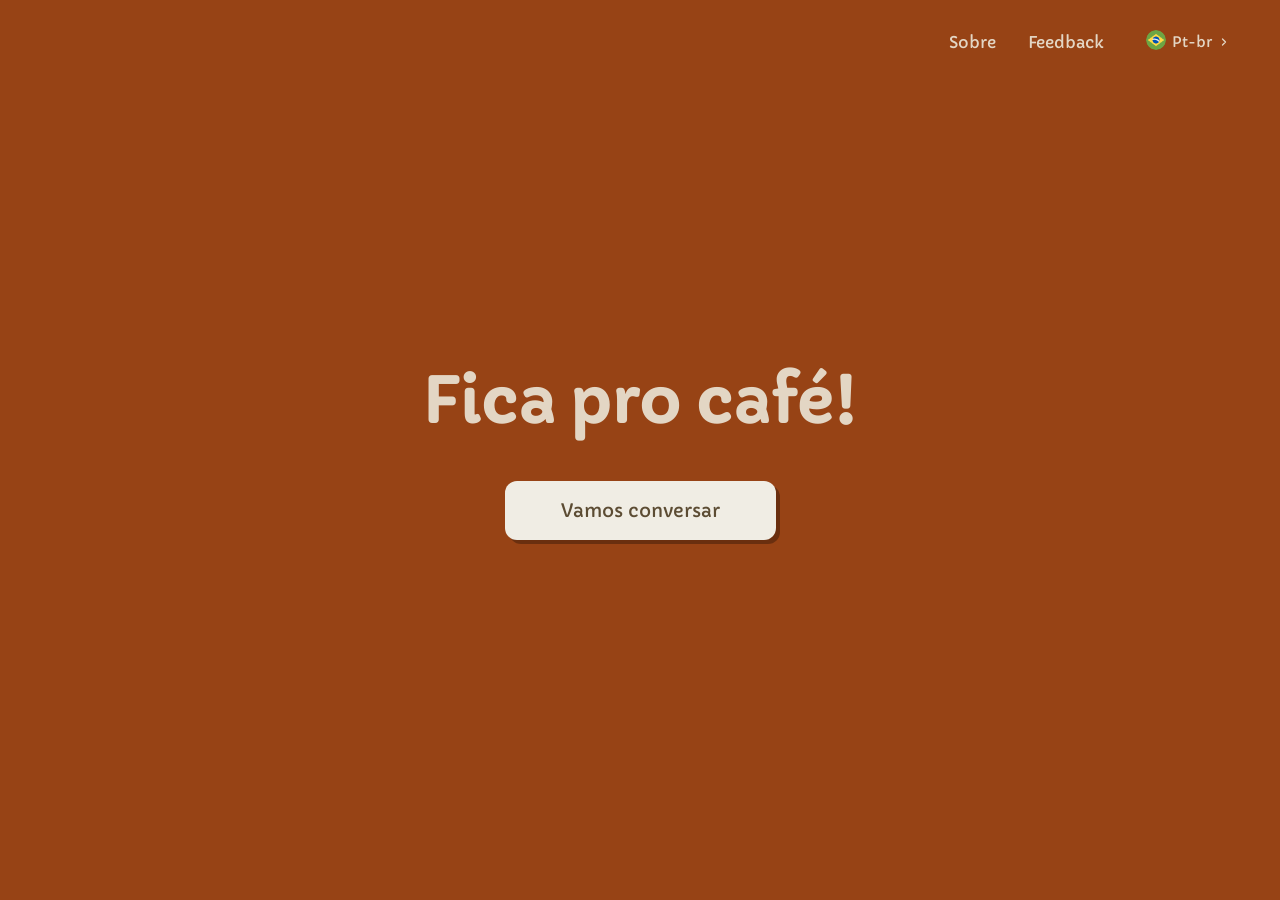
==== index.html @ 7f52794d "v1.0.0 - lançamento inicial" ====
<!doctype html>
<html lang="pt-BR">
<head>
  <meta charset="utf-8"/>
  <meta name="viewport" content="width=device-width, initial-scale=1"/>
  <meta name="theme-color" content="#974315"/>
  <title>Fica pro café!</title>

  <link rel="manifest" href="./manifest.webmanifest"/>
  <link rel="icon" href="./assets/icons/favicon.svg?v=2" type="image/svg+xml"/>
  <link rel="shortcut icon" href="./assets/icons/favicon.svg?v=2" type="image/svg+xml"/>
  <link rel="apple-touch-icon" href="./assets/icons/icon-192.png"/>
  <meta name="apple-mobile-web-app-capable" content="yes"/>
  <meta name="apple-mobile-web-app-status-bar-style" content="default"/>
  <meta name="apple-mobile-web-app-title" content="Fica pro Café"/>

  <link rel="stylesheet" href="./styles/01-base.css"/>
  <link rel="stylesheet" href="./styles/02-layout.css"/>
  <link rel="stylesheet" href="./styles/03-components.css"/>
  <link rel="stylesheet" href="./styles/04-mobile.css"/>
  <script src="./js/boot.js"></script>
</head>
<body>
  <div id="landing" class="landing">
    <nav class="landing-nav">
      <a href="./about.html" data-i18n="about">Sobre</a>
      <a id="landingFeedback" href="#" target="_blank" rel="noopener">Feedback</a>
      <div class="language-picker js-language-picker" data-trigger-class="li4-btn li4-btn--subtle" data-context="landing">
        <form class="language-picker__form"><label for="langSelectLanding">Idioma</label><select id="langSelectLanding" name="langSelectLanding"><option lang="pt" value="pt" selected>Pt-br</option><option lang="en" value="en">Eng</option><!-- <option lang="jp" value="jp">Jpn</option> --></select></form>
      </div>
    </nav>
    <h1 class="landing-title">Fica pro café!</h1>
    <button id="startBtn" class="landing-cta" data-i18n="startBtn">Vamos conversar</button>
    <nav class="landing-footer-nav mobile-only">
      <a id="landingFeedbackMobile" href="#" target="_blank" rel="noopener" data-i18n="feedback">Feedback</a>
      <a href="./about.html" data-i18n="about">Sobre</a>
    </nav>
  </div>

  <header class="app-header">
    <div class="header-left">
      <button id="sairBtn" class="sair-btn desktop-only"><svg xmlns="http://www.w3.org/2000/svg" viewBox="0 0 24 24" fill="none" stroke="currentColor" stroke-width="2.5" stroke-linecap="round" stroke-linejoin="round"><path d="M19 12H5"/><polyline points="12 19 5 12 12 5"/></svg><span data-i18n="sair">Sair</span></button>
      <button id="configBtnMobile" class="config-btn-mobile mobile-only" aria-label="Configurações" type="button"><svg xmlns="http://www.w3.org/2000/svg" viewBox="0 0 24 24" fill="none" stroke="currentColor" stroke-width="2" stroke-linecap="round" stroke-linejoin="round"><circle cx="12" cy="12" r="3"/><path d="M19.4 15a1.65 1.65 0 0 0 .33 1.82l.06.06a2 2 0 0 1 0 2.83 2 2 0 0 1-2.83 0l-.06-.06a1.65 1.65 0 0 0-1.82-.33 1.65 1.65 0 0 0-1 1.51V21a2 2 0 0 1-2 2 2 2 0 0 1-2-2v-.09A1.65 1.65 0 0 0 9 19.4a1.65 1.65 0 0 0-1.82.33l-.06.06a2 2 0 0 1-2.83 0 2 2 0 0 1 0-2.83l.06-.06a1.65 1.65 0 0 0 .33-1.82 1.65 1.65 0 0 0-1.51-1H3a2 2 0 0 1-2-2 2 2 0 0 1 2-2h.09A1.65 1.65 0 0 0 4.6 9a1.65 1.65 0 0 0-.33-1.82l-.06-.06a2 2 0 0 1 0-2.83 2 2 0 0 1 2.83 0l.06.06a1.65 1.65 0 0 0 1.82.33H9a1.65 1.65 0 0 0 1-1.51V3a2 2 0 0 1 2-2 2 2 0 0 1 2 2v.09a1.65 1.65 0 0 0 1 1.51 1.65 1.65 0 0 0 1.82-.33l.06-.06a2 2 0 0 1 2.83 0 2 2 0 0 1 0 2.83l-.06.06a1.65 1.65 0 0 0-.33 1.82V9a1.65 1.65 0 0 0 1.51 1H21a2 2 0 0 1 2 2 2 2 0 0 1-2 2h-.09a1.65 1.65 0 0 0-1.51 1z"/></svg></button>
    </div>
    <div class="header-right">
      <button id="configBtn" class="action-btn desktop-only"><span data-i18n="config">Configurações</span><svg class="navIcon" xmlns="http://www.w3.org/2000/svg" viewBox="0 0 24 24" fill="none" stroke="currentColor" stroke-width="2.5" stroke-linecap="round" stroke-linejoin="round"><polyline points="9 18 15 12 9 6"/></svg></button>
      <button id="aboutBtn" class="action-btn desktop-only"><span data-i18n="about">Sobre</span><svg class="navIcon" xmlns="http://www.w3.org/2000/svg" viewBox="0 0 24 24" fill="none" stroke="currentColor" stroke-width="2.5" stroke-linecap="round" stroke-linejoin="round"><polyline points="9 18 15 12 9 6"/></svg></button>
      <a id="feedbackLink" class="action-btn desktop-only" href="#" target="_blank" rel="noopener" data-i18n="feedback">Feedback</a>
      <div class="language-picker js-language-picker" data-trigger-class="li4-btn li4-btn--subtle">
        <form class="language-picker__form"><label for="langSelect">Idioma</label><select id="langSelect" name="langSelect"><option lang="pt" value="pt" selected>Pt-br</option><option lang="en" value="en">Eng</option><!-- <option lang="jp" value="jp">Jpn</option> --></select></form>
      </div>
    </div>
  </header>

  <main class="app-main">
    <div class="stage">
      <div id="catTriggerWrap" class="cat-trigger-wrap">
        <span class="cat-label" data-i18n="categoriaLabel">Categoria</span>
        <button id="catTrigger" class="cat-trigger">
          <span id="catName">Todas</span>
          <svg class="cat-chevron" xmlns="http://www.w3.org/2000/svg" viewBox="0 0 24 24" fill="none" stroke="currentColor" stroke-width="2.5" stroke-linecap="round" stroke-linejoin="round"><polyline points="9 18 15 12 9 6"/></svg>
        </button>
      </div>

      <article id="card" class="card" role="article" aria-live="polite">
        <button id="copyBtn" class="copy-btn desktop-only" title="Copiar pergunta">
          <svg class="copy-icon" xmlns="http://www.w3.org/2000/svg" viewBox="0 0 24 24" fill="none" stroke="currentColor" stroke-width="2" stroke-linecap="round" stroke-linejoin="round"><rect x="9" y="9" width="13" height="13" rx="2" ry="2"/><path d="M5 15H4a2 2 0 0 1-2-2V4a2 2 0 0 1 2-2h9a2 2 0 0 1 2 2v1"/></svg>
          <span class="copy-label" data-i18n="copied">Copiado!</span>
        </button>
        <button id="shareBtn" class="share-btn mobile-only" title="Compartilhar pergunta" type="button">
          <svg xmlns="http://www.w3.org/2000/svg" viewBox="0 0 24 24" fill="none" stroke="currentColor" stroke-width="2" stroke-linecap="round" stroke-linejoin="round"><line x1="22" y1="2" x2="11" y2="13"/><polygon points="22 2 15 22 11 13 2 9 22 2"/></svg>
        </button>
        <div class="card-number"><span id="questionPill" class="q-pill"></span></div>
        <div id="questionText" class="question">Bora lá?</div>
      </article>

      <div id="catOverlay" class="cat-overlay">
        <div id="catOverlayList" class="cat-overlay__list"></div>
      </div>

      <button id="nextBtn" class="next-btn">
        <span class="next-label mobile-only" data-i18n="nextLabel">Próximo</span>
        <svg xmlns="http://www.w3.org/2000/svg" viewBox="0 0 24 24" fill="none" stroke="currentColor" stroke-width="2.5" stroke-linecap="round" stroke-linejoin="round"><polyline points="9 18 15 12 9 6"/></svg>
      </button>
    </div>

    <p class="drag-hint mobile-only" data-i18n="dragTip">Arraste o cartão para o lado para ver outra pergunta</p>
    <div id="dragBubble" class="drag-bubble mobile-only" aria-hidden="true" data-i18n="dragTipFirst">Psiu! Arraste o cartão para trocar de pergunta 👉</div>
  </main>

  <footer class="app-footer"><p data-i18n="footer">Salve também como web app</p></footer>

  <aside id="configPanel" class="panel" aria-hidden="true">
    <header class="panel-header">
      <button id="backConfigPanel" class="panel-back-mobile mobile-only" type="button"><svg xmlns="http://www.w3.org/2000/svg" viewBox="0 0 24 24" fill="none" stroke="currentColor" stroke-width="2" stroke-linecap="round" stroke-linejoin="round"><polyline points="15 18 9 12 15 6"/></svg><span data-i18n="retornar">Retornar</span></button>
      <button id="closeConfigPanel" class="desktop-only" aria-label="Fechar"><svg xmlns="http://www.w3.org/2000/svg" viewBox="0 0 24 24" fill="none" stroke="currentColor" stroke-width="2.5" stroke-linecap="round" stroke-linejoin="round"><line x1="18" y1="6" x2="6" y2="18"/><line x1="6" y1="6" x2="18" y2="18"/></svg></button>
      <h2 class="desktop-only" data-i18n="config">Configurações</h2>
    </header>
    <details class="panel-section is-collapsible">
      <summary class="panel-section-header"><h3 data-i18n="theme">Tema</h3><span id="currentThemeName">Casinha</span><svg class="collapse-chevron" xmlns="http://www.w3.org/2000/svg" viewBox="0 0 24 24" fill="none" stroke="currentColor" stroke-width="2.5" stroke-linecap="round" stroke-linejoin="round"><polyline points="9 18 15 12 9 6"/></svg></summary>
      <div class="panel-section-body"><div id="themeList"></div></div>
    </details>
    <details class="panel-section is-collapsible">
      <summary class="panel-section-header"><h3 data-i18n="fontSize">Tamanho da fonte</h3><span id="currentFontSize">Médio</span><svg class="collapse-chevron" xmlns="http://www.w3.org/2000/svg" viewBox="0 0 24 24" fill="none" stroke="currentColor" stroke-width="2.5" stroke-linecap="round" stroke-linejoin="round"><polyline points="9 18 15 12 9 6"/></svg></summary>
      <div class="panel-section-body"><div id="fontSizeList"></div></div>
    </details>
    <details class="panel-section is-collapsible mobile-only">
      <summary class="panel-section-header"><h3 data-i18n="language">Idioma</h3><span id="currentLanguageName" class="current-language"><span class="language-picker__flag language-picker__flag--pt"></span>Pt-br</span><svg class="collapse-chevron" xmlns="http://www.w3.org/2000/svg" viewBox="0 0 24 24" fill="none" stroke="currentColor" stroke-width="2.5" stroke-linecap="round" stroke-linejoin="round"><polyline points="9 18 15 12 9 6"/></svg></summary>
      <div class="panel-section-body"><div id="languageList"></div></div>
    </details>
    <div class="panel-mobile-actions mobile-only">
      <button id="sairBtnMobile" class="panel-mobile-link"><span data-i18n="sair">Sair</span></button>
      <button id="aboutBtnMobile" class="panel-mobile-link"><span data-i18n="about">Sobre</span></button>
      <a id="feedbackLinkMobile" class="panel-mobile-link" href="#" target="_blank" rel="noopener" data-i18n="feedback">Feedback</a>
    </div>
  </aside>

  <aside id="aboutPanel" class="panel" aria-hidden="true">
    <header class="panel-header">
      <button id="backAboutPanel" class="panel-back-mobile mobile-only" type="button"><svg xmlns="http://www.w3.org/2000/svg" viewBox="0 0 24 24" fill="none" stroke="currentColor" stroke-width="2" stroke-linecap="round" stroke-linejoin="round"><polyline points="15 18 9 12 15 6"/></svg><span data-i18n="retornar">Retornar</span></button>
      <button id="closeAboutPanel" class="desktop-only" aria-label="Fechar"><svg xmlns="http://www.w3.org/2000/svg" viewBox="0 0 24 24" fill="none" stroke="currentColor" stroke-width="2.5" stroke-linecap="round" stroke-linejoin="round"><line x1="18" y1="6" x2="6" y2="18"/><line x1="6" y1="6" x2="18" y2="18"/></svg></button>
      <h2 class="desktop-only" data-i18n="about">Sobre</h2>
    </header>
    <div class="panel-section">
      <ul class="meta">
        <li><strong data-i18n="appName">Nome do app</strong><span>Fica pro Café</span></li>
        <li><strong data-i18n="version">Versão</strong><a href="./about.html#atualizacoes"><span id="appVersionLabel">v1.0.0</span> <svg xmlns="http://www.w3.org/2000/svg" viewBox="0 0 24 24" fill="none" stroke="currentColor" stroke-width="2" stroke-linecap="round" stroke-linejoin="round"><path d="M18 13v6a2 2 0 0 1-2 2H5a2 2 0 0 1-2-2V8a2 2 0 0 1 2-2h6"/><polyline points="15 3 21 3 21 9"/><line x1="10" y1="14" x2="21" y2="3"/></svg></a></li>
        <li><strong data-i18n="licence">Licença</strong><a href="./about.html#licenca">MIT <svg xmlns="http://www.w3.org/2000/svg" viewBox="0 0 24 24" fill="none" stroke="currentColor" stroke-width="2" stroke-linecap="round" stroke-linejoin="round"><path d="M18 13v6a2 2 0 0 1-2 2H5a2 2 0 0 1-2-2V8a2 2 0 0 1 2-2h6"/><polyline points="15 3 21 3 21 9"/><line x1="10" y1="14" x2="21" y2="3"/></svg></a></li>
        <li><strong data-i18n="more">Mais sobre</strong><a href="./about.html#sobre">Sobre <svg xmlns="http://www.w3.org/2000/svg" viewBox="0 0 24 24" fill="none" stroke="currentColor" stroke-width="2" stroke-linecap="round" stroke-linejoin="round"><path d="M18 13v6a2 2 0 0 1-2 2H5a2 2 0 0 1-2-2V8a2 2 0 0 1 2-2h6"/><polyline points="15 3 21 3 21 9"/><line x1="10" y1="14" x2="21" y2="3"/></svg></a></li>
        <li><strong data-i18n="credits">Créditos</strong><span>Daniela Miura Tamiya</span></li>
      </ul>
    </div>
    <div class="panel-mobile-actions mobile-only">
      <a id="feedbackLinkAboutMobile" class="panel-mobile-link" href="#" target="_blank" rel="noopener" data-i18n="feedback">Feedback</a>
    </div>
  </aside>

  <script type="module" src="./js/app.js"></script>
  
  <script src="./js/ui-mobile.js" defer></script>
</body>
</html>
---- styles/01-base.css ----
/**
 * 01-base.css — Fundação do CSS
 *
 * O que tem aqui:
 *   - Variáveis CSS (:root) com paleta de cores e tokens de design
 *   - Definições de tema que sobrescrevem variáveis
 *   - Reset básico e configurações de html/body
 *   - Estilo da scrollbar
 *
 * Pra adicionar um tema novo:
 *   1. Declare uma classe (ex: .theme-x) que redefine as variáveis semânticas.
 *   2. Adicione o tema em js/config.js (id, nameKey).
 *   3. Adicione a tradução do nome em js/i18n.js (theme_x).
 *   4. Adicione a cor da barra do navegador em THEME_BAR_COLORS no app.js.
 */

@import url('https://fonts.googleapis.com/css2?family=Capriola&display=swap');
@import url('https://fonts.googleapis.com/css2?family=Zen+Maru+Gothic:wght@300;400;500;700;900&display=swap');
@import url('https://fonts.googleapis.com/css2?family=M+PLUS+Rounded+1c:wght@100;300;400;500;700;800;900&display=swap');
@import url('https://fonts.googleapis.com/css2?family=Open+Sans:ital,wdth,wght@0,75..100,300..800;1,75..100,300..800&display=swap');

:root {
    /* === Tokens de design === */
    --radius: 12px;
    --card-shadow: 4px 4px 0px var(--shadow-color);
    --panel-shadow: -4px 0px 0px var(--shadow-color);
    --font-emphasis: "Capriola", "Zen Maru Gothic", sans-serif;
    --font-default: "Open Sans", "M PLUS Rounded 1c", sans-serif;
    --font-scale: 1;
    --transition-default: all 0.3s ease-in-out;
    --ease-smooth: cubic-bezier(0.22, 1, 0.36, 1);
    --ease-snappy: cubic-bezier(0.4, 0, 0.2, 1);
    --dur-fast: 180ms;
    --dur-med:  280ms;
    --dur-slow: 380ms;

    /* === Cores primitivas (paleta) === */
    --accent-1: #974315;
    --accent-2: #8D957E;
    --accent-3: #b45b2b;
    --neutral-dark-1: #788990;
    --neutral-dark-2: #5C4C33;
    --neutral-dark-transparent-15: rgba(92, 76, 51, 0.15);
    --neutral-dark-transparent-35: rgba(54, 81, 92, 0.35);
    --neutral-dark-transparent-60: rgba(92, 76, 51, 0.6);
    --neutral-light-1: #e3d6c4;
    --neutral-light-2: #F0EDE4;
    --neutral-light-transparent-15: rgba(248, 247, 245, 0.15);
    --neutral-light-transparent-30: rgba(240, 237, 228, 0.3);
    --neutral-light-transparent-50: rgba(240, 237, 228, 0.5);
    --neutral-light-transparent-85: rgba(248, 247, 245, 0.85);

    /* === Cores semânticas (referenciam primitivas) === */
    --bg: var(--neutral-light-1);
    --shadow-color: rgba(155, 143, 128, 0.5);
    --shadow-color-landing: #0000004d;
    --divs-border: var(--neutral-dark-transparent-15);

    --navbar-bg: var(--neutral-light-2);
    --navbar-text: var(--neutral-dark-2);
    --navbar-accent: var(--accent-3);

    --card-bg: var(--accent-2);
    --card-text: var(--neutral-light-2);
    --card-pill-bg: #6d7c66;
    --card-pill-text: var(--card-text);
    --card-copy-icon: var(--neutral-dark-2);
    --card-copy-icon-hover: var(--neutral-light-1);

    --next-button: var(--neutral-dark-1);
    --next-button-hover: var(--accent-1);

    --cat-label: var(--neutral-dark-1);
    --cat-trigger: var(--accent-1);
    --cat-trigger-hover: var(--accent-3);
    --cat-bg: var(--neutral-light-2);
    --cat-button-text: var(--neutral-dark-transparent-60);
    --cat-button-text-hover: var(--accent-1);
    --cat-button-text-active: var(--neutral-dark-2);
    --cat-button-bg-hover: var(--neutral-light-transparent-85);
    --cat-button-bg-active: var(--neutral-dark-transparent-15);

    --panel-bg: var(--neutral-dark-1);
    --panel-text: #F0EDE4;
    --panel-title-text: #F0EDE4;
    --panel-body-text: #F0EDE4;
    --panel-button-bg-hover: var(--neutral-light-transparent-15);
    --panel-button-bg-active: var(--neutral-light-transparent-30);

    --config-div: var(--neutral-dark-transparent-35);
    --config-mobile-bg: var(--neutral-light-transparent-15);
    --config-mobile-div: var(--neutral-light-transparent-50);

    --footer-text: var(--neutral-dark-1);

    --lang-bg: var(--neutral-light-2);
    --lang-button-text: var(--neutral-dark-transparent-60);
    --lang-button-text-hover: var(--accent-1);
    --lang-button-text-active: var(--neutral-dark-2);
    --lang-button-bg-hover: var(--neutral-light-transparent-85);
    --lang-button-bg-active: var(--neutral-dark-transparent-15);

    --landing-bg: var(--accent-1);
    --landing-text: var(--neutral-light-1);
    --landing-text-hover: var(--neutral-light-2);
    --landing-button-bg: var(--neutral-light-2);
    --landing-button-text: var(--neutral-dark-2);

    --bubble-bg: var(--accent-1);
    --bubble-text: var(--landing-text);

    --scroll-thumb: var(--neutral-dark-1);
    --scroll-hover: var(--neutral-dark-transparent-60);

    --about-nav-text: var(--neutral-dark-1);
    --about-nav-text-hover: var(--accent-1);
    --about-nav-text-active: var(--accent-3);
    --about-title: var(--accent-3);
    --about-body: var(--neutral-dark-2);
    --about-hero-bg: var(--accent-1);
    --about-hero-text: var(--neutral-light-2);
    --about-hero-foot: var(--neutral-light-1);
    --about-release-date: var(--neutral-dark-1);
    --about-sidebar-bg: var(--neutral-light-2);
}

.theme-noite-aconchegante {
    /* === Cores primitivas do tema noite === */
    --night-dark:        #061021;
    --night-deep:        #0B1A31;
    --night-medium:      #1B2E4D;
    --night-light:       #536689;
    --night-bordo:       #561B1F;
    --night-blue-gray:   #5E738A;
    --night-coffee:      #553e30;
    --night-mustard:     #9C6A1B;
    --night-beige:       #9C9283;
    --night-rose:        #AC5D5F;
    --night-sand:        #CEB190;
    --night-sand-transparent-10:  rgba(206, 177, 144, 0.10);
    --night-sand-transparent-15:  rgba(206, 177, 144, 0.15);
    --night-sand-transparent-30:  rgba(206, 177, 144, 0.30);

    /* === Cores semânticas === */
    --bg: var(--night-deep);
    --shadow-color: rgba(0, 0, 0, 0.5);
    --shadow-color-landing: rgba(0, 0, 0, 0.377);
    --divs-border: var(--night-sand-transparent-15);

    --navbar-bg: var(--night-dark);
    --navbar-text: var(--night-mustard);
    --navbar-accent: var(--night-sand);

    --card-bg: var(--night-medium);
    --card-text: var(--night-sand);
    --card-pill-bg: var(--night-deep);
    --card-pill-text: var(--night-rose);
    --card-copy-icon: var(--night-light);
    --card-copy-icon-hover: var(--night-mustard);

    --next-button: var(--night-mustard);
    --next-button-hover: var(--night-rose);

    --cat-label: var(--night-blue-gray);
    --cat-trigger: var(--night-mustard);
    --cat-trigger-hover: var(--night-rose);
    --cat-bg: var(--night-dark);
    --cat-button-text: var(--night-beige);
    --cat-button-text-hover: var(--night-mustard);
    --cat-button-text-active: var(--night-sand);
    --cat-button-bg-hover: var(--night-sand-transparent-10);
    --cat-button-bg-active: var(--night-sand-transparent-15);

    --panel-bg: var(--night-coffee);
    --panel-text: var(--night-sand);
    --panel-title-text: var(--night-sand);
    --panel-body-text: var(--night-sand);
    --panel-button-bg-hover: var(--night-sand-transparent-15);
    --panel-button-bg-active: var(--night-sand-transparent-30);

    --config-div: var(--night-sand-transparent-15);
    --config-mobile-bg: var(--night-sand-transparent-15);
    --config-mobile-div: var(--night-sand-transparent-30);

    --footer-text: var(--night-blue-gray);

    --lang-bg: var(--night-dark);
    --lang-button-text: var(--night-blue-gray);
    --lang-button-text-hover: var(--night-mustard);
    --lang-button-text-active: var(--night-sand);
    --lang-button-bg-hover: var(--night-sand-transparent-15);
    --lang-button-bg-active: var(--night-sand-transparent-30);

    --landing-bg: var(--night-bordo);
    --landing-text: var(--night-sand);
    --landing-text-hover: var(--night-rose);
    --landing-button-bg: var(--night-rose);
    --landing-button-text: var(--night-bordo);

    --bubble-bg: var(--night-bordo);
    --bubble-text: var(--night-sand);

    --scroll-thumb: var(--night-blue-gray);
    --scroll-hover: var(--night-mustard);

    --about-nav-text: var(--night-blue-gray);
    --about-nav-text-hover: var(--night-mustard);
    --about-nav-text-active: var(--night-mustard);
    --about-title: var(--night-rose);
    --about-body: var(--night-sand);
    --about-hero-bg: var(--night-bordo);
    --about-hero-text: var(--night-sand);
    --about-hero-foot: var(--night-rose);
    --about-release-date: var(--night-blue-gray);
    --about-sidebar-bg: var(--night-dark);
}

*,
*::before,
*::after {
    box-sizing: border-box;
}

html {
    font-size: calc(16px * var(--font-scale));
}

html,
body {
    min-height: 100%;
    margin: 0;
    padding: 0;
    overflow-x: hidden;
    max-width: 100%;
    touch-action: manipulation;
}

body {
    background: var(--bg);
    color: var(--navbar-text);
    font-size: inherit;
    min-height: 100vh;
    display: flex;
    flex-direction: column;
    transition: background-color 0.4s, color 0.4s;
}

::-webkit-scrollbar {
    width: 7px;
}

::-webkit-scrollbar-track {
    background: transparent;
}

::-webkit-scrollbar-thumb {
    background: var(--scroll-thumb);
    border-radius: 4px;
}

::-webkit-scrollbar-thumb:hover {
    background: var(--scroll-hover);
}

* {
    scrollbar-width: thin;
    scrollbar-color: var(--scroll-thumb) transparent;
}

.theme-loaded body,
.theme-loaded .app-header,
.theme-loaded .stage,
.theme-loaded .card,
.theme-loaded .footer,
.theme-loaded .about-sidebar,
.theme-loaded .about-content,
.theme-loaded .release-hero,
.theme-loaded .release-entry,
.theme-loaded .panel-bg-wrap {
    transition: background-color var(--dur-med) var(--ease-smooth),
                color var(--dur-med) var(--ease-smooth);
}
---- styles/02-layout.css ----
/**
 * 02-layout.css — Estrutura geral da página
 *
 * O que tem aqui:
 *   - Landing (tela de boas-vindas inicial)
 *   - Header (.app-header) e seus botões (Sair, Sobre, Feedback, Config)
 *   - Main (.app-main) e o palco principal (.stage)
 *   - Cartão de pergunta (.card) e overlay de categorias (.cat-overlay)
 *   - Botão de próxima pergunta (.next-btn)
 *   - Footer (.app-footer)
 *
 * Esta camada define a estrutura macro do app: onde cada coisa fica e
 * como o layout flui. Não inclui peças reutilizáveis (drawer, painéis,
 * language-picker) — essas estão em 03-components.css.
 *
 * Os estilos aqui usam as variáveis definidas em 01-base.css.
 */

.landing {
    position: fixed;
    inset: 0;
    z-index: 100;
    display: flex;
    flex-direction: column;
    align-items: center;
    justify-content: center;
    background: var(--landing-bg);
    transition: var(--transition-default);
}
.landing.hidden,
html.has-visited .landing {
    opacity: 0;
    visibility: hidden;
    pointer-events: none;
}
html.has-visited .landing {
    transition: none;
}
.landing-nav {
    position: absolute;
    top: 0;
    right: 0;
    display: flex;
    align-items: center;
    gap: 2rem;
    padding: 1.5rem 2.5rem;
}
.landing-nav a {
    background: none;
    border: none;
    cursor: pointer;
    font-family: var(--font-emphasis);
    font-size: 1rem;
    color: var(--landing-text);
    text-decoration: none;
    transition: var(--transition-default);
}
.landing-nav a:hover {
    color: var(--landing-text-hover);
}
.landing-title {
    font-family: var(--font-emphasis);
    font-size: clamp(2.8rem,5vw,4.2rem);
    color: var(--landing-text);
    margin: 0 0 2.5rem;
    text-align: center;
}
.landing-cta {
    padding: 1.1rem 3.5rem;
    background: var(--landing-button-bg);
    color: var(--landing-button-text);
    font-family: var(--font-emphasis);
    font-size: 1.15rem;
    border: none;
    border-radius: var(--radius);
    cursor: pointer;
    box-shadow: 4px 4px 0 var(--shadow-color-landing);
    transition: var(--transition-default);
}
.landing-cta:hover {
    transform: translate(-1px,-1px);
    box-shadow: 6px 6px 0 var(--shadow-color-landing);
}
.landing-cta:active {
    transform: translate(1px,1px);
    box-shadow: 2px 2px 0 var(--shadow-color-landing);
}
.landing .language-picker__button {
    color: var(--landing-text);
}
.landing .language-picker__button:hover {
    color: var(--neutral-light-2);
}
.landing .language-picker__dropdown {
    background: var(--landing-bg);
    box-shadow: 4px 4px 0  var(--shadow-color-landing);
}
.landing .language-picker__item {
    color: var(--landing-text);
}
.landing .language-picker__item:hover {
    background: var(--neutral-light-transparent-30);
}
.landing .language-picker__item[aria-selected="true"] {
    background: var(--neutral-light-transparent-50);
    color: var(--neutral-dark-2);
}

.app-header {
    display: flex;
    align-items: center;
    justify-content: space-between;
    position: sticky;
    top: 0;
    z-index: 10;
    width: 100%;
    height: 74px;
    padding: 0 2.5rem;
    background: var(--navbar-bg);
    font-family: var(--font-emphasis);
}

.header-left {
    display: flex;
    align-items: center;
    gap: 8px;
    text-decoration: none;
    color: var(--navbar-text);
    font-family: var(--font-emphasis);
    font-size: .9rem;
    transition: var(--transition-default);
    white-space: nowrap;
}
button.header-left {
    background: none;
    border: 0;
    cursor: pointer;
    padding: 0;
    -webkit-tap-highlight-color: transparent;
}
button.header-left:hover {
    color: var(--navbar-accent);
}
.header-left svg {
    width: 14px;
    height: 14px;
}
.header-right {
    display: flex;
    align-items: center;
    gap: .75rem;
}

.sair-btn {
    display: flex;
    align-items: center;
    gap: 7px;
    background: none;
    border: none;
    cursor: pointer;
    font-family: var(--font-emphasis);
    font-size: .9rem;
    color: var(--navbar-text);
    padding: 0;
    transition: var(--transition-default);
}
.sair-btn:hover {
    color: var(--navbar-accent);
}
.sair-btn svg {
    width: 16px;
    height: 16px;
}
.action-btn {
    display: inline-flex;
    align-items: center;
    gap: 4px;
    background: none;
    border: none;
    cursor: pointer;
    font-family: var(--font-emphasis);
    font-size: .9rem;
    color: var(--navbar-text);
    padding: 6px 10px;
    text-decoration: none;
    transition: var(--transition-default);
}
.action-btn:hover {
    color: var(--navbar-accent);
}
.action-btn .navIcon {
    width: 12px;
    height: 12px;
    transition: var(--transition-default);
}
.action-btn.active {
    color: var(--navbar-accent);
    font-weight: 500;
    text-decoration: none;
}
.action-btn.active-menu {
    color: var(--navbar-accent);
}
.action-btn.active-menu .navIcon {
    transform: rotate(90deg);
}

.app-main {
    position: relative;
    display: flex;
    flex-direction: column;
    align-items: center;
    flex: 1;
    padding: clamp(2rem,5rem,7rem) 2.5rem 0;
}

.stage {
    position: relative;
    width: min(700px,56vw);
    display: grid;
    grid-template-columns: 1fr auto;
    grid-template-rows: auto auto;
    column-gap: 24px;
    row-gap: 0;
    align-items: center;
}
.stage > .cat-trigger-wrap {
    grid-column: 1;
    grid-row: 1;
}
.stage > .card {
    grid-column: 1;
    grid-row: 2;
}
.stage > .cat-overlay {
    grid-column: 1;
    grid-row: 1 / span 2;
}
.stage > .next-btn {
    grid-column: 2;
    grid-row: 2;
    justify-self: center;
}

.cat-trigger-wrap {
    position: relative;
    z-index: 5;
    display: flex;
    flex-direction: column;
    align-items: center;
    gap: 5px;
    margin-bottom: 32px;
}
.cat-label {
    font-family: var(--font-default);
    font-size: 1rem;
    color: var(--cat-label);
    font-weight: 500;
}
.cat-trigger {
    display: inline-flex;
    align-items: center;
    gap: 5px;
    background: none;
    border: none;
    cursor: pointer;
    font-family: var(--font-emphasis);
    font-size: 1.2rem;
    color: var(--cat-trigger);
    padding: 2px 4px;
    transition: var(--transition-default);
}
.cat-trigger:hover {
    color: var(--cat-trigger-hover);
}
.cat-chevron {
    width: 20px;
    height: 20px;
    transition: var(--transition-default);
}
body.cat-open .cat-chevron {
    transform: rotate(90deg);
}

.card {
    position: relative;
    width: 100%;
    display: flex;
    flex-direction: column;
    align-items: center;
    justify-content: center;
    text-align: center;
    padding: clamp(2rem,3.5vw,3rem) clamp(2.5rem,5vw,4rem);
    min-height: 320px;
    background: var(--card-bg);
    border-radius: var(--radius);
    box-shadow: var(--card-shadow);
    transition: var(--transition-default);
    touch-action: pan-y;
    z-index: 1;
}
.card-number {
    position: absolute;
    top: clamp(1.2rem,2vw,1.8rem);
    left: 50%;
    transform: translateX(-50%);
}
.q-pill {
    display: inline-flex;
    align-items: center;
    justify-content: center;
    min-width: 200px;
    height: 32px;
    border-radius: 999px;
    padding: 0 7px;
    font-family: var(--font-emphasis);
    font-size: 1.1rem;
    color: var(--card-pill-text);
    background: var(--card-pill-bg);
    transition: var(--transition-default);
}
.question {
    font-family: var(--font-default);
    font-weight: 400;
    color: var(--card-text);
    font-size: clamp(1.3rem,2.2vw,1.85rem);
    line-height: 1.55;
    letter-spacing: .01em;
    padding: .5rem 0;
    margin-top: 1.2rem;
}

.copy-btn {
    position: absolute;
    bottom: 24px;
    right: 24px;
    background: none;
    border: none;
    cursor: pointer;
    color: var(--card-copy-icon);
    opacity: 1;
    transition: var(--transition-default);
    padding: 4px;
    display: flex;
    align-items: center;
    gap: 6px;
}
.copy-btn:hover {
    color: var(--card-copy-icon-hover);
}
.copy-icon {
    width: 22px;
    height: 22px;
    flex-shrink: 0;
    opacity: 1;
    transition: var(--transition-default);
}
.copy-label {
    font-family: var(--font-default);
    font-style: italic;
    font-size: 1rem;
    color: var(--card-text);
    white-space: nowrap;
    opacity: 0;
    position: absolute;
    right: 4px;
    transition: var(--transition-default);
}
.copy-btn.copied{opacity:1}
.copy-btn.copied .copy-icon{opacity:0}
.copy-btn.copied .copy-label{opacity:1}

.cat-overlay {
    margin: -64px -24px -24px;
    background: var(--cat-bg);
    border-radius: var(--radius);
    box-shadow: var(--card-shadow);
    z-index: 2;
    display: flex;
    align-items: center;
    justify-content: center;
    opacity: 0;
    visibility: hidden;
    transition: var(--transition-default);
}
body.cat-open .cat-overlay {
    opacity: 1;
    visibility: visible;
}
.cat-overlay__list {
    display: flex;
    flex-direction: column;
    align-items: center;
    gap: 10px;
    padding: 154px 50px 50px 50px;
}
.cat-overlay__list button {
    background: none;
    border: none;
    cursor: pointer;
    font-family: var(--font-default);
    font-size: 1.3rem;
    font-weight: 500;
    color: var(--cat-button-text);
    opacity: 1;
    width: 20rem;
    padding: .55rem;
    transition: var(--transition-default);
}
.cat-overlay__list button:hover {
    opacity: 1;
    color: var(--cat-button-text-hover);
    background-color: var(--cat-button-bg-hover);
}
.cat-overlay__list button.active {
    opacity: 1;
    background-color: var(--cat-button-bg-active);
    color: var(--cat-button-text-active);
}

.next-btn {
    flex-shrink: 0;
    background: none;
    border: none;
    cursor: pointer;
    color: var(--next-button);
    padding: 0;
    display: flex;
    align-items: center;
    transition: var(--transition-default);
}
.next-btn svg {
    width: clamp(36px,3.5vw,56px);
    height: auto;
}
.next-btn:hover {
    color: var(--next-button-hover);
    transform: translateX(5px);
}
.hint {
    color: var(--next-button);
    font-size: .9rem;
    text-align: center;
    padding: 1rem;
}
.mobile-only {
    display: none !important;
}
.desktop-only {
    display: inline-flex;
}

.app-footer {
    padding: 1rem 1rem 1.25rem;
    text-align: center;
    background-color: var(--bg);
}
.app-footer p {
    font-family: var(--font-default);
    font-size: .85rem;
    font-style: italic;
    color: var(--footer-text);
    margin: 0;
}
---- styles/03-components.css ----
/**
 * 03-components.css — Componentes reutilizáveis e páginas internas
 *
 * O que tem aqui:
 *   - Drawer mobile (.panel) usado pra config e about
 *   - Language picker (custom dropdown com bandeiras)
 *   - Layout da página About (.about-layout, .about-sidebar, .about-content)
 *   - Releases (.release-hero, .release-entry, .release-detail-author)
 *   - Licença (.license-content, blocos de código)
 *   - Seções colapsáveis (.panel-section.is-collapsible)
 *   - Itens de lista de idioma (.lang-row, .current-language)
 *
 * Componentes que aparecem em mais de um lugar e/ou têm comportamento
 * próprio (abrir/fechar, accordion, etc).
 */

.panel {
    position: fixed;
    right: 0;
    top: 0;
    height: 100vh;
    width: min(500px,92vw);
    background: var(--panel-bg);
    box-shadow: var(--panel-shadow);
    transform: translateX(100%);
    transition: transform var(--dur-slow) var(--ease-smooth);
    z-index: 20;
    display: flex;
    flex-direction: column;
    overflow-y: auto;
}
.panel[aria-hidden="false"] {
    transform: translateX(0);
}
.panel-header {
    display: flex;
    align-items: center;
    gap: .75rem;
    padding: 3rem 4rem;
}
.panel-header button {
    background: none;
    border: 0;
    cursor: pointer;
    color: var(--panel-text);
    padding: 4px;
    display: flex;
    align-items: center;
}
.panel-header button svg {
    width: 22px;
    height: 22px;
    color: var(--panel-title-text);
}
.panel-header h2 {
    color: var(--panel-title-text);
    font-family: var(--font-emphasis);
    font-weight: 400;
    font-size: 1.2rem;
    margin: 0;
}
.panel-section {
    padding: 1rem 4rem;
}
.panel-section-header {
    display: flex;
    justify-content: space-between;
    align-items: center;
    padding: .7rem 0;
    margin-bottom: .3rem;
    font-weight: 500;
}
.panel-section-header h3 {
    font-family: var(--font-emphasis);
    font-weight: 500;
    font-size: 1.1rem;
    color: var(--panel-title-text);
    margin: 0;
}
.panel-section-header span {
    font-family: var(--font-default);
    font-size: 1rem;
    color: var(--panel-body-text);
}
.theme-row {
    display: flex;
    align-items: center;
    justify-content: space-between;
    width: 100%;
    background: none;
    border: none;
    cursor: pointer;
    padding: 1rem 1.6rem;
    color: var(--panel-body-text);
    font-family: var(--font-default);
    font-weight: 500;
    transition: var(--transition-default);
}
.theme-row:hover {
    background: var(--panel-button-bg-hover);
}
.theme-row.active {
    background: var(--panel-button-bg-active);
}
.theme-name {
    flex: 1;
    text-align: left;
    font-size: 1rem;
}
.theme-colors {
    display: flex;
    gap: 5px;
    align-items: center;
}
.theme-colors span {
    width: 15px;
    height: 15px;
    border-radius: 999px;
    display: inline-block;
}
.font-size-row {
    display: flex;
    align-items: center;
    justify-content: space-between;
    width: 100%;
    background: none;
    border: none;
    cursor: pointer;
    padding: 1rem 1.6rem;
    color: var(--panel-title-text);
    font-family: var(--font-default);
    font-weight: 500;
    transition: var(--transition-default);
}
.font-size-row:hover {
    background: var(--panel-button-bg-hover);
}
.font-size-row.active {
    background: var(--panel-button-bg-active);
}
.font-size-row .size-label {
    font-size: 1rem;
}
.font-size-row .size-preview {
    font-family: var(--font-default);
    color: var(--panel-body-text);
}
.meta {
    list-style: none;
    padding: 0;
    margin: 0;
}
.meta li {
    display: flex;
    justify-content: space-between;
    align-items: center;
    padding: 1rem .6rem;
    color: var(--panel-body-text);
    font-family: var(--font-default);
    font-size: 1.1rem;
}
.meta li strong {
    font-weight: 500;
    color: var(--panel-title-text);
}
.meta li span,.meta li a {
    color: var(--panel-body-text);
    text-decoration: none;
    display: inline-flex;
    align-items: center;
    gap: 4px;
}
.meta li a:hover {
    text-decoration: underline;

}
.meta li a svg {
    width: 15x;
    height: 15px;
}

.language-picker {
    display: inline-block;
    position: relative;
}
.language-picker__button em {
    font-style: normal;
}
.language-picker__form{display:none}
.language-picker__button {
    display: inline-flex;
    align-items: center;
    gap: 6px;
    background: none;
    border: 0;
    cursor: pointer;
    font-family: var(--font-emphasis);
    font-size: 0.9rem;
    color: var(--navbar-text);
    padding: 6px 10px;
    white-space: nowrap;
    transition: var(--transition-default);
}
.language-picker__button:hover {
    color: var(--navbar-accent);
}
.language-picker__button svg {
    width: 12px;
    height: 12px;
    transition: var(--transition-default);
}
.language-picker__button[aria-expanded="true"] svg {
    transform: rotate(90deg);
}
.language-picker__button .li4-icon {
    width: 16px;
    height: 16px;
}
.language-picker__button .li4-icon:first-of-type {
    display: none;
}
.language-picker__dropdown {
    position: absolute;
    right: 0;
    top: calc(100% + 6px);
    width: 130px;
    background: var(--lang-bg);
    box-shadow: var(--card-shadow);
    border-radius: 8px;
    z-index: 30;
    visibility: hidden;
    opacity: 0;
    transition: var(--transition-default);
    padding: 4px 0;
}
.language-picker__button[aria-expanded="true"]+.language-picker__dropdown {
    visibility: visible;
    opacity: 1;
    transition: var(--transition-default);
}
.language-picker__list {
    list-style: none;
    margin: 0;
    padding: 0;
}
.language-picker__item {
    display: flex;
    align-items: center;
    gap: 10px;
    padding: 7px 14px;
    color: var(--lang-button-text);
    text-decoration: none;
    font-family: var(--font-default);
    font-size: 0.9rem;
    font-weight: 500;
    cursor: pointer;
    transition: var(--transition-default);
}
.language-picker__item:hover {
    background: var(--lang-button-bg-hover);
    color: var(--lang-button-text-hover);
}
.language-picker__item[aria-selected="true"] {
    font-weight: 600;
    color: var(--lang-button-text-active);
    background-color: var(--lang-button-bg-active);
}
.language-picker__flag::before {
    content: "";
    display: inline-block;
    flex-shrink: 0;
    width: 20px;
    height: 20px;
    border-radius: 50%;
    background-repeat: no-repeat;
    background-size: cover;
    background-position: center;
}
.language-picker__flag--pt::before{background-image:url('../assets/icons/br.png')}
.language-picker__flag--en::before{background-image:url('../assets/icons/en.png')}
/* .language-picker__flag--jp::before{background-image:url('../assets/icons/jp.png')} */

.about-layout {
    display: flex;
    flex: 1;
    min-height: 0;
}
.about-sidebar {
    width: 300px;
    flex-shrink: 0;
    padding: 2.5rem 1rem 2.5rem 4.5rem;
    position: fixed;
    top: 100px;
    align-self: flex-start;
    max-height: calc(100vh - 57px);
    overflow-y: auto;
    background: var(--about-sidebar-bg);
    border-radius: 0 10px 10px 0;
    box-shadow: var(--card-shadow);
}
.about-sidebar a {
    display: flex;
    align-items: center;
    gap: 8px;
    padding: 0.5rem 0;
    padding-left: 0;
    text-decoration: none;
    color: var(--about-nav-text);
    font-family: var(--font-default);
    font-size: 1rem;
    font-weight: 500;
    transition: var(--transition-default);
}
.about-sidebar a::before {
    content: '—';
    font-size: .8rem;
    color: var(--about-nav-text);
    display: inline-block;
    transition: var(--transition-default);
}
.about-sidebar a:hover {
    transform: translateX(15px);
    color: var(--about-nav-text-hover);
}
.about-sidebar a:hover::before {
    content: '→';
    color: var(--about-nav-text-hover);
}
.about-sidebar a.active {
    color: var(--about-nav-text-active);
    transform: translateX(15px);
}
.about-sidebar a.active::before {
    content: '→';
    color: var(--about-nav-text-hover);
}
.about-content {
    flex: 1;
    width: 100%;
    max-width: 55%;
    margin: 90px clamp(2rem, 8vw, 400px);
    margin-left: clamp(320px, 25vw, 450px);
}
.tab-page {
    display: none;
}
.tab-page.active {
    display: block;
}
.about-section {
    scroll-margin-top: 80px;
    margin-bottom: 60px;
}
.about-content h2 {
    font-family: var(--font-emphasis);
    font-weight: 400;
    font-size: 2rem;
    color: var(--about-title);
    margin: 2.5rem 0 1rem;
    line-height: 1.3;
}
.about-content h2:first-child {
    margin-top: 0;
}
.about-content p {
    font-family: var(--font-default);
    font-size: 1rem;
    line-height: 1.8;
    color: var(--about-body);
    font-weight: 500;
    margin: 0 0 1rem;
}
.about-content ul {
    padding-left: 1.2rem;
    margin: .5rem 0 1rem;
}
.about-content ul li {
    font-family: var(--font-default);
    font-size: 1rem;
    color: var(--about-body);
    line-height: 1.7;
    font-weight: 500;
    margin-bottom: .3rem;
}
.release-hero {
    background: var(--about-hero-bg);
    color: var(--about-hero-text);
    border-radius: var(--radius);
    padding: 2rem 2.5rem;
    margin-bottom: 2.5rem;
}
.release-hero h2 {
    font-family: var(--font-emphasis);
    font-size: 1.6rem;
    color: var(--about-hero-text);
    margin: 0 0 1rem;
}
.release-hero p {
    color: var(--about-hero-text);
}
.release-hero .release-author {
    font-family: var(--font-default);
    font-size: .85rem;
    color: var(--about-hero-foot);
    margin-top: 1rem;
}
.release-entry {
    padding: 2rem 0;
    border-bottom: 1px solid var(--divs-border);
    scroll-margin-top: 80px;
}
.release-entry-header {
    display: flex;
    justify-content: space-between;
    align-items: baseline;
    margin: bottom 1rem;
}
.release-entry-header h2 {
    font-size: 1.3rem;
    margin: 0;
}
.release-entry-header .release-date {
    font-family: var(--font-default);
    font-size: .85rem;
    color: var(--about-release-date);
    font-weight: 500;
}
.release-detail-author {
    font-family: var(--font-default);
    font-size: .85rem;
    color: var(--about-release-date);
    font-weight: 500;
    margin: 0 0 1.5rem;
}
.release-entry h3 {
    font-family: var(--font-emphasis);
    font-size: .95rem;
    color: var(--about-title);
    margin: 1rem 0 .5rem;
}
.license-content h2 {
    color: var(--about-title);
}
.about-footer {
    padding: 1.5rem 1rem 1.5rem;
    text-align: center;
    background-color: var(--bg);
    border-top: 1px solid var(--divs-border);
}
.about-footer p {
    font-family: var(--font-default);
    font-size: .85rem;
    font-style: italic;
    color: var(--footer-text);
    margin: 0;
}

.mobile-menu{ display:none }
.config-btn-mobile{ display:none }
.share-btn{ display:none }
.landing-footer-nav{ display:none }
.panel-back-mobile{ display:none }
.drag-hint{ display:none }
.drag-bubble{ display:none }

.panel-section.is-collapsible {
    padding: 0;
    transition: background-color var(--dur-med) var(--ease-smooth);
}
.panel-section.is-collapsible > summary {
    list-style: none;
    cursor: pointer;
    padding: 1rem 4rem;
    display: flex;
    align-items: center;
    justify-content: space-between;
    gap: .5rem;
    position: relative;
    transition: background-color var(--dur-fast) var(--ease-snappy), padding var(--dur-med) var(--ease-smooth);
    user-select: none;
    -webkit-tap-highlight-color: transparent;
}
.panel-section.is-collapsible > summary::after {
    content: '';
    position: absolute;
    left: 50%;
    bottom: 0;
    width: 90%;
    height: 1px;
    background: var(--config-div);
    transform: translateX(-50%);
}
.panel-section.is-collapsible > summary:hover {
    background-color: var(--neutral-light-transparent-15);
}
.panel-section.is-collapsible > summary:active {
    background-color: var(--neutral-light-transparent-30);
}
.panel-section.is-collapsible > summary::-webkit-details-marker{display:none}
.panel-section.is-collapsible > summary::marker{content:""}
.panel-section.is-collapsible .collapse-chevron {
    width: 14px;
    height: 14px;
    color: var(--panel-body-text);
    transition: transform var(--dur-med) var(--ease-smooth);
    flex-shrink: 0;
}
.panel-section.is-collapsible[open] .collapse-chevron {
    transform: rotate(90deg);
}
.panel-section.is-collapsible > .panel-section-body {
    display: block !important;
    overflow: hidden;
    height: 0;
    opacity: 0;
    padding: 0 4rem;
    will-change: height, opacity, padding;
    transition: height 380ms var(--ease-smooth), padding 320ms var(--ease-smooth), opacity 240ms 60ms var(--ease-snappy);
}
.panel-section.is-collapsible[open] > .panel-section-body {
    opacity: 1;
    padding: .5rem 4rem 1rem;
    transition: height 380ms var(--ease-smooth), padding 320ms var(--ease-smooth), opacity 240ms var(--ease-snappy);
}
.panel-section.is-collapsible[open] {
    background: none;
}
.current-language {
    display: inline-flex;
    align-items: center;
    gap: 8px;
}
.lang-row {
    display: flex;
    align-items: center;
    gap: 12px;
    width: 100%;
    background: none;
    border: none;
    cursor: pointer;
    padding: 1rem 1.6rem;
    color: var(--panel-body-text);
    font-family: var(--font-default);
    font-weight: 500;
    border-radius: 4px;
    transition: background-color var(--dur-fast) var(--ease-snappy), transform var(--dur-fast) var(--ease-snappy);
    -webkit-tap-highlight-color: transparent;
}
.lang-row:hover{ background:var(--panel-button-bg-hover) }
.lang-row:active{ transform: scale(0.98) }
.lang-row.active{ background:var(--config-mobile-bg) }
.lang-row .lang-name{ font-size:1rem }
.current-language {
    display: inline-flex;
    align-items: center;
    gap: 8px;
}
---- styles/04-mobile.css ----
/**
 * 04-mobile.css — Adaptações responsivas (mobile e telas pequenas)
 *
 * Tudo que muda em viewports estreitos vai aqui:
 *   - @media (max-width: 900px): tablet, ajustes intermediários
 *   - @media (max-width: 600px): mobile completo (a maior parte das regras)
 *   - @media (prefers-reduced-motion: reduce): respeita preferência de movimento
 *   - @media (min-width: 601px): trava painéis colapsáveis abertos no desktop
 *
 * IMPORTANTE: este arquivo é carregado POR ÚLTIMO. As regras aqui sobrescrevem
 * o que foi definido em 02-layout.css e 03-components.css quando a viewport
 * é estreita. Por isso a ordem de carregamento importa. não inverta.
 */

@media(max-width:900px) {
    .stage {
        width: min(680px,75vw);
    }
    .next-btn {
        right: 2%;
    }
    .about-layout {
        grid-template-columns: 1fr;
        margin-right: 10px;
    }
    .about-sidebar {
        display: none;
    }
    .about-content {
        margin-left: clamp(2rem, 8vw, 400px);
    }
}
@media(max-width:600px) {
    .mobile-only {
        display: revert !important;
    }
    .desktop-only {
        display: none !important;
    }
    .app-header {
        padding: env(safe-area-inset-top, 1.5rem) 1rem 0;
        padding-top: max(1.5rem, env(safe-area-inset-top));
        height: auto;
        min-height: 64px;
        background: transparent;
    }
    .app-footer {
        padding: 2rem 1.5rem 2.5rem;
        padding-bottom: max(2.5rem, env(safe-area-inset-bottom));
    }
    .about-footer {
        padding: 2rem 1.5rem 2.5rem;
        padding-bottom: max(2.5rem, env(safe-area-inset-bottom));
    }
    .header-left {
        gap: 0;
    }
    .header-right {
        gap: .5rem;
    }
    .config-btn-mobile {
        display: flex !important;
        align-items: center;
        background: none;
        border: 0;
        cursor: pointer;
        color: var(--navbar-text);
        padding: 6px;
        border-radius: 6px;
        transition: background-color var(--dur-fast) var(--ease-snappy), transform var(--dur-fast) var(--ease-snappy);
        -webkit-tap-highlight-color: transparent;
    }
    .config-btn-mobile:active {
        background: var(--neutral-dark-transparent-15);
        transform: scale(0.92);
    }
    .config-btn-mobile svg {
        width: 22px;
        height: 22px;
        transition: transform var(--dur-med) var(--ease-smooth);
    }
    .config-btn-mobile:active svg {
        transform: rotate(30deg);
    }
    .share-btn {
        position: absolute;
        bottom: 16px;
        right: 16px;
        display: flex !important;
        align-items: center;
        justify-content: center;
        background: none;
        border: 0;
        cursor: pointer;
        color: var(--card-copy-icon);
        padding: 4px;
        border-radius: 6px;
        transition: color var(--dur-fast) var(--ease-snappy), background-color var(--dur-fast) var(--ease-snappy), transform var(--dur-fast) var(--ease-snappy);
        -webkit-tap-highlight-color: transparent;
    }
    .share-btn svg {
        width: 22px;
        height: 22px;
        transition: transform var(--dur-med) var(--ease-smooth);
    }
    .share-btn:active {
        color: var(--card-copy-icon-hover);
        background: var(--neutral-light-transparent-15);
        transform: scale(0.92);
    }
    .share-btn:active svg {
        transform: translate(1px, -1px);
    }

    .landing-nav {
        padding: 1.25rem 1.25rem;
        gap: 0;
    }
    .landing-nav a[href="./about.html"],
    .landing-nav #landingFeedback {
        display: none;
    }
    .landing-title {
        font-size: clamp(2.8rem,11vw,3.8rem);
        padding: 0 1rem;
        margin: 0 0 2rem;
    }
    .landing-cta {
        padding: 1rem 3rem;
        font-size: 1.1rem;
    }
    .landing-footer-nav {
        position: absolute;
        bottom: 3rem;
        left: 0;
        right: 0;
        display: flex !important;
        flex-direction: column;
        align-items: center;
        gap: 1.5rem;
    }
    .landing-footer-nav a {
        color: var(--landing-text);
        text-decoration: none;
        font-family: var(--font-emphasis);
        font-size: 1.05rem;
        padding: .5rem 1rem;
        transition: opacity var(--dur-fast) var(--ease-snappy), transform var(--dur-fast) var(--ease-snappy);
        -webkit-tap-highlight-color: transparent;
    }
    .landing-footer-nav a:active {
        opacity: .6;
        transform: scale(0.96);
    }

    .app-main {
        padding: 3rem 1rem 0;
    }
    .stage {
        width: 100%;
        max-width: 340px;
    }
    .cat-trigger-wrap {
        margin-bottom: 24px;
    }
    .action-btn {
        font-size: .8rem;
        padding: 6px 6px;
    }
    .card {
        min-height: 380px;
        padding: 2.5rem 1.3rem;
    }
    .question {
        font-size: 1.5rem;
        margin-top: .5rem;
        line-height: 1.4;
    }
    .drag-hint {
        display: block !important;
        font-family: var(--font-default);
        font-style: italic;
        font-size: .8rem;
        color: var(--footer-text);
        text-align: center;
        margin: 1rem 0 0;
        padding: 0 1rem;
    }
    .drag-bubble {
        display: block !important;
        position: fixed;
        bottom: 7rem;
        left: 50%;
        transform: translate(-50%, 20px);
        background: var(--bubble-bg);
        color: var(--bubble-text);
        font-family: var(--font-emphasis);
        font-size: .9rem;
        padding: .75rem 1.25rem;
        border-radius: 20px;
        box-shadow: 2px 2px 0 var(--shadow-color);
        z-index: 15;
        opacity: 0;
        pointer-events: none;
        max-width: 85vw;
        text-align: center;
        transition: transform var(--dur-slow) var(--ease-smooth), opacity var(--dur-med) var(--ease-snappy);
    }
    .drag-bubble.show {
        opacity: 1;
        transform: translate(-50%, 0);
    }
    .drag-bubble::after {
        content: '';
        position: absolute;
        bottom: -8px;
        left: 50%;
        transform: translateX(-50%);
        border: 8px solid transparent;
        border-top-color: var(--bubble-bg);
        border-bottom: 0;
    }
    .copy-btn {
        bottom: 16px;
        right: 16px;
    }
    .stage {
        display: block;
        width: 100%;
    }
    .stage > .cat-trigger-wrap,
    .stage > .card,
    .stage > .cat-overlay,
    .stage > .next-btn {
        grid-column: auto;
        grid-row: auto;
    }
    .stage > .cat-overlay {
        margin: 0;
    }
    .next-btn {
        display: flex;
        align-items: center;
        justify-content: flex-end;
        gap: 6px;
        width: 100%;
        margin-top: 1rem;
        padding: .5rem 1rem;
        color: var(--next-button);
        transition: transform var(--dur-fast) var(--ease-snappy), opacity var(--dur-fast) var(--ease-snappy);
        -webkit-tap-highlight-color: transparent;
    }
    .next-btn:active {
        opacity: .7;
        transform: translateX(4px);
    }
    .next-btn .next-label {
        font-family: var(--font-emphasis);
        font-size: 1.1rem;
    }
    .next-btn svg {
        width: 24px;
        height: 24px;
    }
    .cat-overlay {
        position: absolute;
        left: 0;
        right: 0;
        top: -42px;
        bottom: -16px;
    }
    .cat-overlay__list {
        padding: 120px 16px 32px;
        gap: 8px;
        width: 100%;
    }
    .cat-overlay__list button {
        width: 100%;
        min-height: 48px;
        font-size: 1.1rem;
        padding: .85rem .5rem;
        -webkit-tap-highlight-color: transparent;
    }

    .panel {
        width: 100vw;
        box-shadow: none;
    }
    .panel-header {
        padding: 2rem 2rem 1rem;
    }
    .panel-back-mobile {
        display: inline-flex !important;
        align-items: center;
        gap: 8px;
        background: none;
        border: 0;
        cursor: pointer;
        color: var(--panel-text);
        font-family: var(--font-emphasis);
        font-size: 1rem;
        padding: 0;
        border-radius: 6px;
        transition: color var(--dur-fast) var(--ease-snappy), opacity var(--dur-fast) var(--ease-snappy), transform var(--dur-fast) var(--ease-snappy);
        -webkit-tap-highlight-color: transparent;
    }
    .panel-back-mobile svg {
        width: 18px;
        height: 18px;
    }
    .panel-back-mobile:active {
        opacity: .6;
        transform: translateX(-2px);
    }
    .panel-section.is-collapsible {
        margin: 0rem 1.5rem;
        border-radius: 10px;
        overflow: hidden;
        background: transparent;
    }
    .panel-section.is-collapsible > summary {
        padding: .9rem 1.25rem;
    }
    .panel-section.is-collapsible[open] > summary {
        background-color: none;
    }
    .panel-section.is-collapsible > summary::after {
        display: none;
    }
    .panel-section.is-collapsible[open] > summary::after {
        display: block;
    }
    .panel-section.is-collapsible > summary h3 {
        flex: 1;
        text-align: left;
    }
    .panel-section.is-collapsible > summary > span {
        text-align: right;
        color: var(--panel-body-text);
    }
    .panel-section.is-collapsible > .panel-section-body {
        padding: 0 1.25rem;
    }
    .panel-section.is-collapsible[open] > .panel-section-body {
        padding: .25rem 1.25rem .75rem;
    }
    .panel-section.is-collapsible[open] {
        background: var(--config-mobile-bg);
        transition: background-color var(--dur-fast) var(--ease-snappy);
    }
    .font-size-row.active {
        background: var(--config-mobile-bg);
    }
    .theme-row.active {
        background: var(--config-mobile-bg);
    }
    .panel-section.is-collapsible.is-closing[open] {
        background: transparent;
    }
    .panel-section:not(.is-collapsible) {
        padding: 1rem 1.5rem;
    }
    .panel-mobile-actions {
        position: relative;
        margin-top: auto;
        padding: 1.5rem 2rem 2.5rem 20px;
        display: flex !important;
        flex-direction: column;
        gap: 1.25rem;
    }
    .panel-mobile-actions::before {
        content: '';
        position: absolute;
        left: 50%;
        top: 0;
        width: 90%;
        height: 2px;
        background: var(--config-mobile-div);
        transform: translateX(-50%);
    }
    .panel-mobile-link,
    .panel-mobile-link span,
    .panel-mobile-link:visited {
        color: var(--panel-text) !important;
    }
    .panel-mobile-link {
        background: none;
        border: 0;
        font-family: var(--font-emphasis);
        font-size: 1.05rem;
        text-align: left;
        text-decoration: none;
        margin: 0 24px;
        padding: .25rem 0;
        cursor: pointer;
        transition: color var(--dur-fast) var(--ease-snappy), padding-left var(--dur-med) var(--ease-smooth), opacity var(--dur-fast) var(--ease-snappy);
        -webkit-tap-highlight-color: transparent;
    }
    .panel-mobile-link:active {
        opacity: .7;
        padding-left: .5rem;
    }
    .panel-back-mobile,
    .panel-back-mobile span {
        color: var(--panel-text) !important;
    }

    #tabSobre, #tabAtualizacoes, #tabLicenca, #tabFeedback {
        display: none;
    }
    .about-sidebar {
        display: none;
    }
    .about-content {
        margin: 0;
        padding: 3rem 2rem 2rem;
        max-width: none;
        width: 100%;
    }
    .mobile-title {
        font-family: var(--font-emphasis);
        font-weight: 400;
        color: var(--about-title);
        font-size: clamp(1.8rem,7vw,2.4rem);
        line-height: 1.2;
        margin: 0 0 1.5rem;
    }
    .about-content h2 {
        font-size: 1.6rem;
        margin: 1.5rem 0 .8rem;
    }
    .release-hero {
        padding: 1.5rem;
        margin-bottom: 1.5rem;
    }
    .release-hero h2 {
        font-size: 1.35rem;
    }
    .release-entry.is-preview {
        padding: 0;
        margin-bottom: .75rem;
        border: 0;
        background: var(--about-sidebar-bg);
        border-radius: var(--radius);
        box-shadow: var(--card-shadow);
        transition: transform var(--dur-fast) var(--ease-snappy), box-shadow var(--dur-fast) var(--ease-snappy);
        -webkit-tap-highlight-color: transparent;
    }
    .release-entry.is-preview:active {
        transform: scale(0.98) translateY(1px);
        box-shadow: 2px 2px 0px var(--shadow-color);
    }
    .release-entry.is-preview .release-entry-header {
        padding: 1rem 1.25rem;
        margin: 0;
    }
    .release-entry.is-preview .release-entry-header h2 {
        font-size: 1rem;
        color: var(--about-title);
        font-family: var(--font-emphasis);
    }
    .release-entry.is-preview .release-entry-header .release-date,
    .release-entry.is-preview > p,
    .release-entry.is-preview > h3,
    .release-entry.is-preview > ul {
        display: none;
    }
    .release-hero {
        transition: transform var(--dur-fast) var(--ease-snappy), box-shadow var(--dur-fast) var(--ease-snappy);
        -webkit-tap-highlight-color: transparent;
    }
    .release-hero:active {
        transform: scale(0.99) translateY(1px);
    }

    .hamburger-btn {
        background: none;
        border: 0;
        cursor: pointer;
        color: var(--navbar-text);
        padding: 6px;
        display: flex !important;
        align-items: center;
        border-radius: 6px;
        transition: background-color var(--dur-fast) var(--ease-snappy), transform var(--dur-fast) var(--ease-snappy);
        -webkit-tap-highlight-color: transparent;
    }
    .hamburger-btn:active {
        background: var(--neutral-dark-transparent-15);
        transform: scale(0.92);
    }
    .hamburger-btn svg {
        width: 24px;
        height: 24px;
    }
    .mobile-menu {
        display: block !important;
        position: fixed;
        top: 0;
        left: 0;
        right: 0;
        background: var(--navbar-bg);
        box-shadow: 0 4px 12px var(--shadow-color);
        z-index: 50;
        transform: translateY(-100%);
        opacity: 0;
        pointer-events: none;
        transition: transform var(--dur-slow) var(--ease-smooth), opacity var(--dur-med) var(--ease-snappy);
    }
    .mobile-menu[aria-hidden="false"] {
        transform: translateY(0);
        opacity: 1;
        pointer-events: auto;
    }
    .mobile-menu-header {
        display: flex !important;
        align-items: center;
        justify-content: space-between;
        padding: 1rem 1.25rem;
    }
    .mobile-menu-close {
        background: none;
        border: 0;
        cursor: pointer;
        color: var(--navbar-text);
        padding: 6px;
        border-radius: 6px;
        display: flex !important;
        align-items: center;
        transition: background-color var(--dur-fast) var(--ease-snappy), transform var(--dur-fast) var(--ease-snappy);
        -webkit-tap-highlight-color: transparent;
    }
    .mobile-menu-close:active {
        background: var(--neutral-dark-transparent-15);
        transform: rotate(90deg);
    }
    .mobile-menu-close svg {
        width: 22px;
        height: 22px;
    }
    .mobile-menu-list {
        display: flex !important;
        flex-direction: column;
        padding: .5rem 0 1.5rem;
    }
    .mobile-menu-list a {
        padding: 1rem 1.5rem;
        color: var(--navbar-text);
        text-decoration: none;
        font-family: var(--font-emphasis);
        font-size: 1.1rem;
        border-top: 1px solid var(--neutral-dark-transparent-15);
        transition: background-color var(--dur-fast) var(--ease-snappy), padding-left var(--dur-med) var(--ease-smooth);
        -webkit-tap-highlight-color: transparent;
    }
    .mobile-menu-list a:active {
        background: var(--neutral-dark-transparent-15);
        padding-left: 2rem;
    }
    .mobile-menu-list a:first-child {
        border-top: 0;
    }
}

@media (prefers-reduced-motion: reduce) {
    *,*::before,*::after {
        animation-duration: 0.01ms !important;
        animation-iteration-count: 1 !important;
        transition-duration: 0.01ms !important;
        scroll-behavior: auto !important;
    }
}

@media (min-width: 601px) {
    .panel-section.is-collapsible > summary {
        cursor: default;
        pointer-events: none;
    }
    .panel-section.is-collapsible > summary:hover,
    .panel-section.is-collapsible > summary:active {
        background: none;
    }
    .panel-section.is-collapsible .collapse-chevron {
        display: none;
    }
    .panel-section.is-collapsible > .panel-section-body {
        height: auto;
        opacity: 1;
        padding: .5rem 4rem 1rem;
        overflow: visible;
    }
    .panel-section.is-collapsible,
    .panel-section.is-collapsible[open] {
        background: none;
    }
}
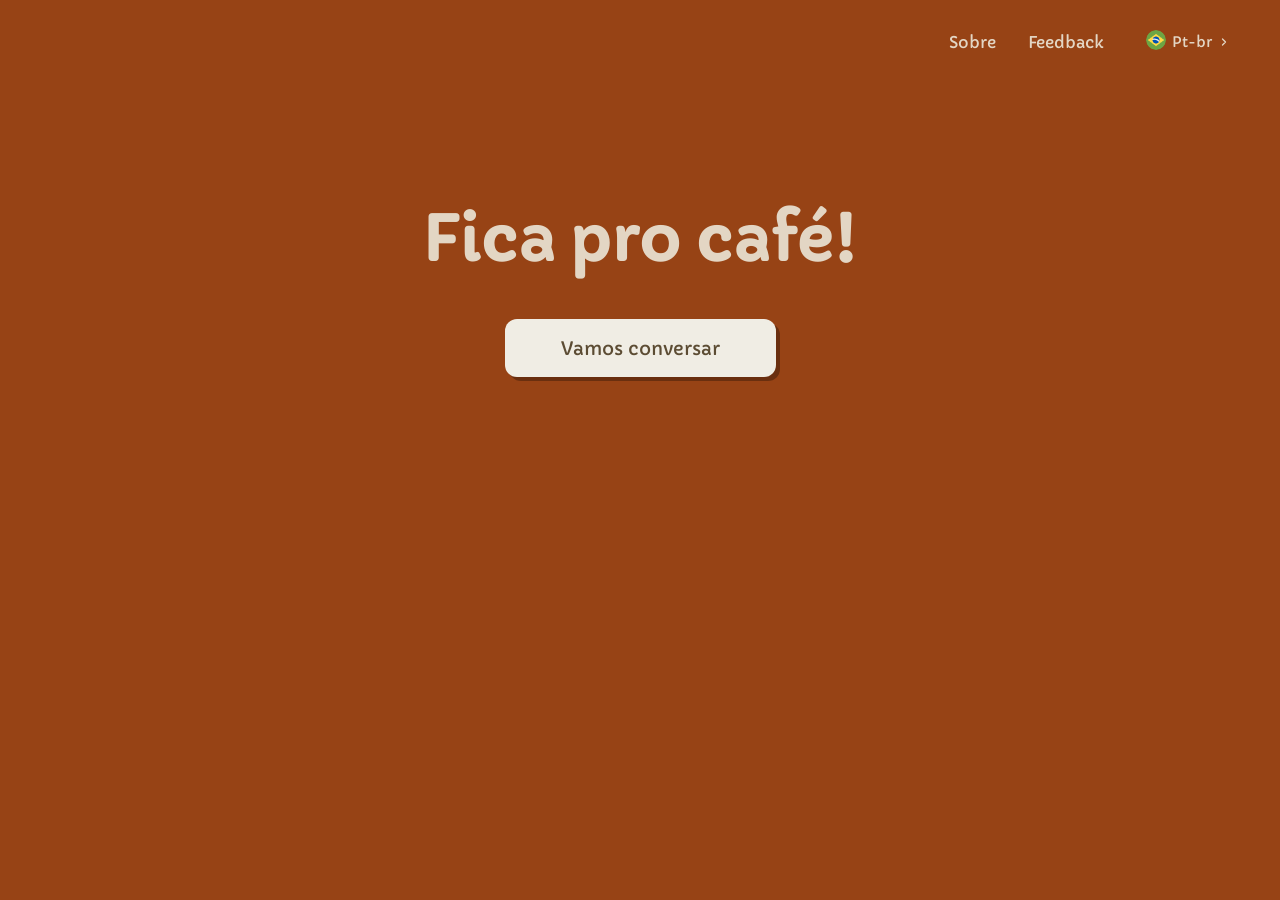
==== commit 4be2b82c: "v1.0.2: animação de swipe, layout, header fixo em about, ajustes mobile" ====
--- a/index.html
+++ b/index.html
@@ -20,7 +20,7 @@
   <link rel="stylesheet" href="./styles/04-mobile.css"/>
   <script src="./js/boot.js"></script>
 </head>
-<body>
+<body class="is-app">
   <div id="landing" class="landing">
     <nav class="landing-nav">
       <a href="./about.html" data-i18n="about">Sobre</a>
--- a/styles/01-base.css
+++ b/styles/01-base.css
@@ -223,6 +223,7 @@
 
 html {
     font-size: calc(16px * var(--font-scale));
+    background: var(--bg);
 }
 
 html,
@@ -280,3 +281,8 @@
     transition: background-color var(--dur-med) var(--ease-smooth),
                 color var(--dur-med) var(--ease-smooth);
 }
+
+html.panel-active,
+html.panel-active body {
+    background: var(--panel-bg);
+}
--- a/styles/02-layout.css
+++ b/styles/02-layout.css
@@ -23,7 +23,8 @@
     display: flex;
     flex-direction: column;
     align-items: center;
-    justify-content: center;
+    justify-content: flex-start;
+    padding-top: 22vh;
     background: var(--landing-bg);
     transition: var(--transition-default);
 }
@@ -211,7 +212,7 @@
     flex-direction: column;
     align-items: center;
     flex: 1;
-    padding: clamp(2rem,5rem,7rem) 2.5rem 0;
+    padding: clamp(1rem, 2.5rem, 3.5rem) 2.5rem 0;
 }
 
 .stage {
@@ -428,14 +429,23 @@
     display: flex;
     align-items: center;
     transition: var(--transition-default);
+    -webkit-tap-highlight-color: transparent;
 }
 .next-btn svg {
     width: clamp(36px,3.5vw,56px);
     height: auto;
 }
-.next-btn:hover {
-    color: var(--next-button-hover);
-    transform: translateX(5px);
+@media (hover: hover) {
+    .next-btn:hover {
+        color: var(--next-button-hover);
+        transform: translateX(5px);
+    }
+}
+.next-btn:focus { outline: none; }
+.next-btn:focus-visible {
+    outline: 2px solid var(--next-button-hover);
+    outline-offset: 4px;
+    border-radius: 4px;
 }
 .hint {
     color: var(--next-button);
--- a/styles/04-mobile.css
+++ b/styles/04-mobile.css
@@ -37,6 +37,20 @@
     .desktop-only {
         display: none !important;
     }
+
+    html:has(body.is-app),
+    body.is-app {
+        position: fixed;
+        top: 0;
+        left: 0;
+        right: 0;
+        bottom: 0;
+        width: 100%;
+        height: 100%;
+        overflow: hidden;
+        overscroll-behavior: none;
+    }
+
     .app-header {
         padding: env(safe-area-inset-top, 1.5rem) 1rem 0;
         padding-top: max(1.5rem, env(safe-area-inset-top));
@@ -44,6 +58,18 @@
         min-height: 64px;
         background: transparent;
     }
+
+    body:not(.is-app) .app-header {
+        position: fixed;
+        top: 0;
+        left: 0;
+        right: 0;
+        z-index: 50;
+        background: var(--bg);
+    }
+    body:not(.is-app) .about-layout {
+        padding-top: max(80px, calc(env(safe-area-inset-top) + 64px));
+    }
     .app-footer {
         padding: 2rem 1.5rem 2.5rem;
         padding-bottom: max(2.5rem, env(safe-area-inset-bottom));
@@ -154,7 +180,7 @@
     }
 
     .app-main {
-        padding: 3rem 1rem 0;
+        padding: 1rem 1rem 0;
     }
     .stage {
         width: 100%;
@@ -177,14 +203,7 @@
         line-height: 1.4;
     }
     .drag-hint {
-        display: block !important;
-        font-family: var(--font-default);
-        font-style: italic;
-        font-size: .8rem;
-        color: var(--footer-text);
-        text-align: center;
-        margin: 1rem 0 0;
-        padding: 0 1rem;
+        display: none !important;
     }
     .drag-bubble {
         display: block !important;
